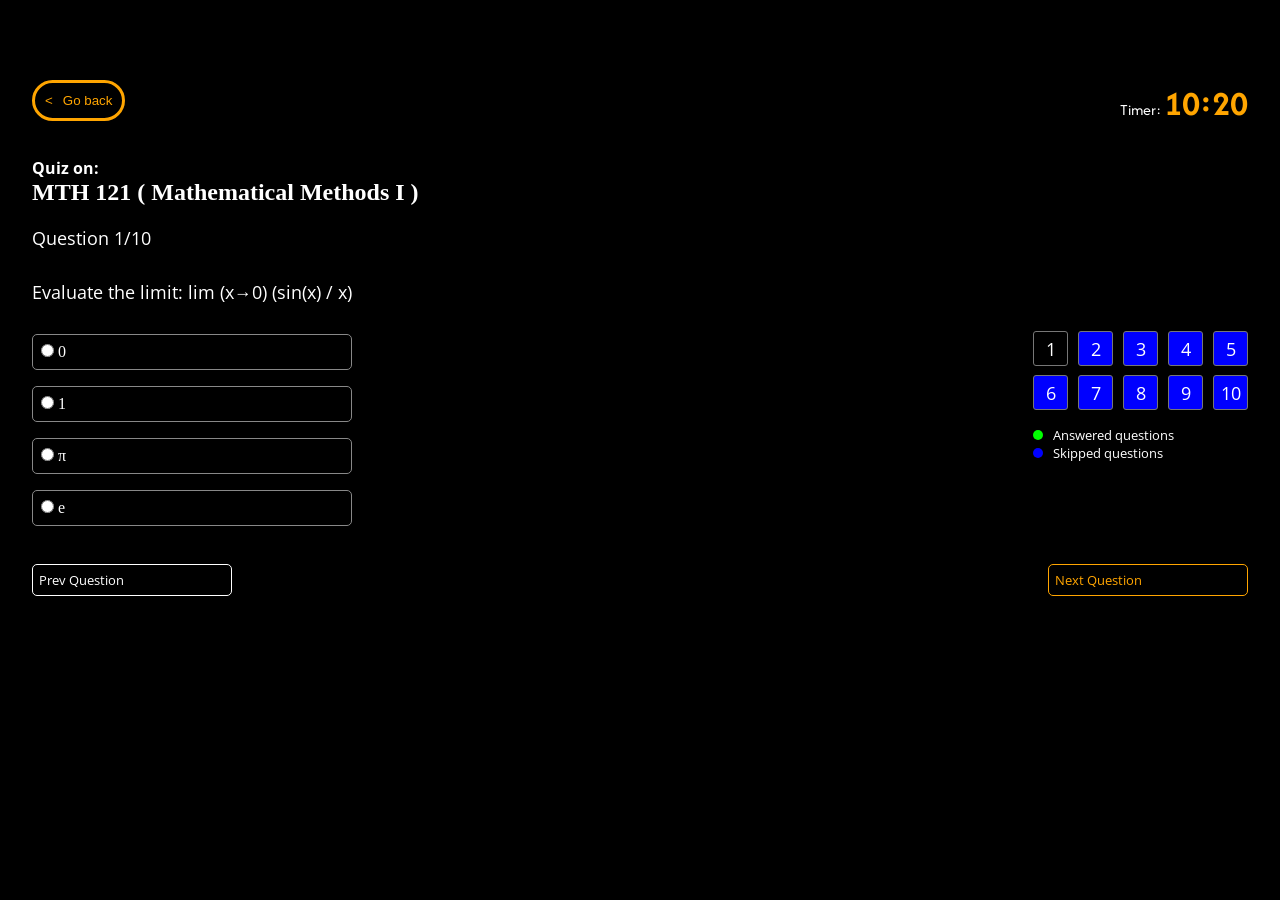
==== Group3/Quiz/quiz121.html @ 058f7fcf "Add files via upload" ====
<!DOCTYPE html>
<html lang="en">
<head>
    <meta charset="UTF-8">
    <meta name="viewport" content="width=device-width, initial-scale=1.0">
    <title>Learnify</title>
    <link rel="preconnect" href="https://fonts.googleapis.com">
    <link rel="preconnect" href="https://fonts.gstatic.com" crossorigin>
    <link href="https://fonts.googleapis.com/css2?family=Afacad:ital,wght@0,400..700;1,400..700&family=Lobster&family=Playwrite+HR+Lijeva:wght@100..400&display=swap" rel="stylesheet">
    <link rel="preconnect" href="https://fonts.googleapis.com">
    <link rel="preconnect" href="https://fonts.gstatic.com" crossorigin>
    <link href="https://fonts.googleapis.com/css2?family=Afacad:ital,wght@0,400..700;1,400..700&family=Lobster&family=Open+Sans:ital,wght@0,300..800;1,300..800&family=Playwrite+HR+Lijeva:wght@100..400&display=swap" rel="stylesheet">
    <style>
        * {
    padding: 0;
    margin: 0;
    box-sizing: border-box;
    
}
.container {
    margin-top: -40px;
}
body {
    color: white;
    background: black;
    position: relative;
}

@font-face {
    font-family: Monteserrat;
    src: url(./../Fonts/Montserrat-Regular.ttf);
}

@font-face {
    font-family: Monteserrat-Black;
    src: url(./../Fonts/Montserrat-Black.ttf);
}

@font-face {
    font-family: Monteserrat-Light;
    src: url(./../Fonts/Montserrat-Light.ttf);
}

#Learn {
    background-color: orange;
    color: black;
    font-family: 'Afacad';
}

header.desktop-nav h1 {
    font-family: 'Afacad';
}

header.desktop-nav nav ul {
    display: flex;
    /* border: 2px solid white; */
    justify-content: space-around;
    width: 50vw;
}

header.desktop-nav nav ul li {
    list-style-type: none;
}

header.desktop-nav nav ul li {
    font-size: 1em;
    transition: 0.3s;
    cursor: pointer;
}

header.desktop-nav nav ul li:hover {
    color: orange;
}

header.desktop-nav {
    padding: 0 1em;
    height: 7rem;
    width: 100%;
    background: #000;
    /* border: 2px solid; */
    display: flex;
    align-items: center;
    justify-content: space-between;
    position: fixed;
    /* top: 50px; */
    z-index: 900;
}

header.desktop-nav .hamburger>div {
    width: 50px;
    height: 3px;
    background-color: #fff;
}

header.desktop-nav .hamburger>div:nth-child(2) {
    margin-top: .3em;
    margin-bottom: .3em;
}

header.desktop-nav .reverse-hamburger>div {
    width: 50px;
    height: 3px;
    background-color: #fff;
}

header.desktop-nav .reverse-hamburger>div:nth-child(1) {
    transform: rotate(-35deg);
}

header.desktop-nav .reverse-hamburger>div:nth-child(2) {
    transform: rotate(35deg);
}

header.desktop-nav .hamburger {
    display: none;
    cursor: pointer;
}

header.desktop-nav .reverse-hamburger {
    display: none;
    cursor: pointer;
}

.mobile-nav {
    display: none;
}

.mobile-nav nav {
    position: fixed;
    height: 85vh;
    background-color: #000;
    width: 100%;
    z-index: 1000;
    animation: animateNav .5s;
    bottom: 0;
}

@keyframes animateNav {
    0% {
        transform: translateX(-100%);
    }

    100% {
        transform: translateX(0%);
    }
}


.mobile-nav nav ul li {
    color: #fff;
    list-style-type: none;
    margin: 2em 2em;
    display: flex;
    justify-content: space-between;
    transition: .3s;
}

.mobile-nav nav ul li:hover {
    color: orange;
    cursor: pointer;
}

@media only screen and (min-height:768px) {
    .mobile-nav nav {
        height: 91vh;
    }
}

.HomeContent1 {
    height: 5rem;
    padding: 2em;
    position: relative;
    top: 80px;
    margin-bottom: 5.5em;
}

.Lectures-Overview {
    padding: 2rem;
    margin-top: 1em;
}

.lectures-overview-header {
    display: flex;
    height: 4rem;
    margin: 0 0 1rem 0;
    align-items: center;
    justify-content: space-between;
}

.module-quiz {
    width: 10rem;
    height: 3rem;
    background-color: transparent;
    color: orange;
    font-size: 20px;
    cursor: pointer;
    border: 4px solid orange;
    border-radius: 30px;
    transition: .3s;
}

.quizButton:hover {
    padding: .5em .8em;
    background-color: orange;
    color: black;
    font-weight: bold;
    cursor: pointer;
}

.templates {
    display: grid;
    grid-template-columns: repeat(4, 1fr);
    justify-items: center;
    /* border: 1px solid; */
}

.template1 {
    width: 90%;
    background: rgb(38, 31, 31);
    margin: .5rem 0 0.5rem 0;
    display: flex;
    flex-direction: column;
    border-radius: 20px;
    padding: 1rem;
    justify-content: space-between;
    font-size: 1em;
    align-items: left;
    transition: .3s;
    cursor: pointer;
}

.template1 p {
    font-family: 'Open Sans';
    font-size: 1.2rem;
    margin: .8em 0;
}

.template1:hover {
    transform: scale(1.05);
}

.templates .template1 img {
    width: 100%;
}

.templates .template1 img.svg {
    width: 20px;
}

.readmore {
    position: relative;
    width: 7rem;
    height: 2rem;
    background: black;
    color: white;
    font-size: 12px;
    border: none;
    border-radius: 20px;
    display: flex;
    align-items: center;
    padding: 10px;
    justify-content: space-between;
    left: 50%;
    cursor: pointer;
}

.readmore:hover {
    background-color: orange;
    color: black;
    font-weight: bold;
}

.template1 a {
    color: #fff;
    text-decoration: none;
    display: flex;
    align-items: center;
    justify-content: space-between;
}


/* mediaquery part @sisco😌 */
/* I decided to work on the media query like you asked */

@media only screen and (max-width:1300px) {

    .templates {
        grid-template-columns: repeat(2, 1fr);
    }

    header.desktop-nav {
        width: 97%;
    }
}

@media only screen and (max-width:992px) {
    .templates {
        grid-template-columns: repeat(1, 1fr);
    }

    header.desktop-nav nav ul {
        display: none;
    }

    .showOnMobile {
        display: block !important;
    }

    .readmore {
        left: 50%;
    }

    section.question-area {
        flex-direction: column;
    }
}

.GoBack {
    position: relative;
    top: 120px;
    display: flex;
    justify-content: space-between;
    padding: 0 2em;
}

.GoBack .goBackButton {
    background: none;
    color: #fff;
    border: none;
    cursor: pointer;
}

.quizButton {
    padding: .3em .5em;
    border: 1px solid orange;
    background: none;
    color: orange;
    transition: .3s;
}

section.content {
    position: relative;
    top: 150px;
    padding: 0 2em;
}

section.content .cos {
    font-family: 'Open Sans';
}

section.content .fetched-content h3 {
    font-family: 'Open Sans';
    font-size: 1.8em;
    margin-top: 1em;
    margin-bottom: .5em;
}

section.content .fetched-content h3:first-child {
    margin-top: 0;
    margin-bottom: 1em;
}

section p {
    font-family: 'Open Sans';
    font-size: 1.1rem;
}

section.content ul li {
    margin-top: 1em;
    list-style-type: decimal;
    font-size: 1.1rem;
}

.pagination {
    display: flex;
    justify-content: space-between;
    margin-top: 3em;
}

.pagination2 {
    display: flex;
    justify-content: space-between;
    margin-top: 3em;
    position: relative;
    bottom: -160px;
    padding: 0 2em;

    
}

.pagination .prev,
.pagination2 .prev {
    width: 30%;
    max-width: 200px;
    text-align: right;
    padding: 6px;
    border: 1px solid #fff;
    background: none;
    color: #fff;
    border-radius: 5px;
    display: flex;
    justify-content: space-between;
    align-items: center;
    font-family: 'Open Sans';
    cursor: pointer;

}

.pagination .next,
.pagination2 .next {
    width: 30%;
    max-width: 200px;
    text-align: left;
    padding: 6px;
    border: 1px solid orange;
    background: none;
    color: orange;
    border-radius: 5px;
    display: flex;
    justify-content: space-between;
    align-items: center;
    font-family: 'Open Sans';
    cursor: pointer;
}

.pagination .submit,
.pagination2 .submit {
    width: 30%;
    max-width: 200px;
    text-align: left;
    padding: 6px;
    border: 1px solid orange;
    background: none;
    color: orange;
    border-radius: 5px;
    display: none;
    justify-content: space-between;
    align-items: center;
    font-family: 'Open Sans';
    font-weight: bold;
    cursor: pointer;
}

@media only screen and (min-width: 992px) {

    section.content {
        max-width: 70%;
    }
}

.GoBack .time span {
    color: orange;
    font-size: 35px;
    font-weight: bold;
}

section.question-area {
    display: flex;
    justify-content: space-between;
    align-items: center;
    margin: 0 2em;
    position: relative;
    top: 170px;
}

section.question-area .options div {
    border: 1px solid #888;
    border-radius: 5px;
    padding: .5em;
    margin-top: 1em;
}

section.question-area .indicator {
    margin-top: 2em;
}

section.question-area .indicator p {
    font-size: .9em;
    font-family: 'Open Sans';
}

section.question-area .indicator .bottom {
    margin-top: 1em;
}

section.question-area .indicator .bottom div {
    display: flex;
    align-items: center;
    gap: 10px;
}

section.question-area .indicator .bottom div div.answered {
    width: 10px;
    height: 10px;
    background-color: lime;
    border-radius: 50%;
}

section.question-area .indicator .bottom div div.skipped {
    width: 10px;
    height: 10px;
    background-color: blue;
    border-radius: 50%;
}

section.question-area .indicator .bottom div span {
    font-size: .8rem;
    font-family: 'Open Sans';
}

section.question-area .answered-questions {
    display: grid;
    grid-template-columns: repeat(5, 1fr);
    column-gap: 10px;
}

section.question-area .answered-questions div {
    width: 35px;
    height: 35px;
    border: 1px solid #777;
    margin-top: .5em;
    text-align: center;
    color: #fff;
    border-radius: 3px;
    font-size: 1.1em;
    padding-top: 0.3em;
    font-family: 'Open Sans';
}




.footerH1 {
    font-family: Open Sans;
    font-weight: bold;
    font-size: 30px;
}

footer {
    width: 100%;
    height: 12rem;
    background: rgb(66, 54, 54);
    color: #ecf0f1;
    padding: 20px 0;
    font-family: 'Open Sans';
}

.footer-container {
    display: flex;
    justify-content: space-between;
    max-width: 1200px;
    margin: 0 auto;
    padding: 0 20px;
}

.footer-column {

    padding: 0 20px;
}

.footer-column h3 {
    margin-bottom: 10px;
    color: orange;
    font-size: 20px;
}

.footer-column p {
    margin: 5px 0;
}

.social-media {
    list-style: none;
    padding: 0;
    margin: 0;
    display: flex;
    display: flex;
    flex-direction: column;
}



.social-media a {
    color: #ecf0f1;
    text-decoration: none;
    font-size: 18px;
}

.social-media a:hover {
    color: #3498db;
}


.nav-links {
    max-width: fit-content;
    display: grid;
    gap: 18px
}

.link-part.end.go.start.hide {
    visibility: hidden;
    display: none;
}

.loading-gif.hide {
    visibility: hidden;
    display: none;
}

.question {
    margin-block: 30px;
}

.return{
    background-color: black;
    color: orange;
    padding: 10px;
    border:  3px solid orange;
    border-radius: 50px;
}

@media screen and (max-width:790px) {

    footer {
        width: 100%;
        height: 30rem;
    }

    .footer-container {
        height: 25rem;

        display: flex;
        flex-direction: column;
        /* justify-content: space-between; */
    }

}
    </style>
</head>
<body>
    <div class="container">
    <div class="GoBack">
        <a href="../Screens/screen3.html">
            <button class="return">
                <span class="less-than-sign">&lt;</span><span style="padding-left: 10px;">Go back</span>
            </button>
        </a>
        <div class="time">
            <p style="font-family: 'Afacad';">Timer: <span id="time" style="font-family: 'Afacad';">10:20</span></p>
        </div>
    </div>

    <section class="content">
        <h4 class="cos">Quiz on:</h4>
        <h2>MTH 121 ( Mathematical Methods I )</h2>
    </section>

    <section class="question-area">
        <div>
            <p>Question <span id="question-number">1</span>/10</p>
            <p id="question-text" class="question"></p>

            <div class="options">
                <div>
                    <input type="radio" name="option" id="option1" value="0">
                    <label for="option1" id="option1-label"></label>
                </div>

                <div>
                    <input type="radio" name="option" id="option2" value="1">
                    <label for="option2" id="option2-label"></label>
                </div>

                <div>
                    <input type="radio" name="option" id="option3" value="2">
                    <label for="option3" id="option3-label"></label>
                </div>

                <div>
                    <input type="radio" name="option" id="option4" value="3">
                    <label for="option4" id="option4-label"></label>
                </div>
            </div>
        </div>

        <div class="indicator" id="question-indicators"></div>
        <div class="indicator">
          
            <div class="answered-questions">
            <div class="q1">1</div>
            <div class="q2">2</div>
            <div class="q3">3</div>
            <div class="q4">4</div>
            <div class="q5">5</div>
            <div class="q6">6</div>
            <div class="q7">7</div>
            <div class="q8">8</div>
            <div class="q9">9</div>
            <div class="q10">10</div>
        </div>
    
        <div class="bottom">
            <div><div class="answered"></div> <span>Answered questions</span></div>
            <div><div class="skipped"></div> <span>Skipped questions</span></div>
        </div>
    </div>
    </section>

    <div class="pagination2">
        <button class="prev" id="prev-btn">Prev Question</button>
        <button class="next" id="next-btn">Next Question</button>
        <button class="submit" id="sub-btn">SUBMIT QUIZ</button>
    </div>
</div>
    </div>

    <script>
        //Text me if you have questions
      const questions =[
      {
      "question": "Evaluate the limit: lim (x→0) (sin(x) / x)",
      "options": [
         "0", 
         "1", 
         "π", 
         "e"
        ],
      "answer": 1
    },
    {
      "question": "Find the derivative of the function: f(x) = (3x² + 2x - 5) / (x² + 1)",
      "options": [
         "f'(x) = (6x + 2) / (x² + 1)", 
         "f'(x) = (6x + 2) / (2x + 1)", 
         "f'(x) = (6x - 2) / (x² + 1)", 
         "f'(x) = (6x - 2) / (2x - 1)"
        ],
      "answer": 0
    },
    {
      "question": "Evaluate the integral: ∫(x² + 2x - 3) dx",
      "options": [
         "(x³ / 3) + (x²) - (3x) + C", 
         "(x³ / 3) + (x²) + (3x) + C", 
         "(x³ / 3) - (x²) + (3x) + C", 
         "(x³ / 3) - (x²) - (3x) + C"
        ],
      "answer": 0
    },
    {
      "question": "Solve the equation: x³ - 2x² - 5x + 6 = 0",
      "options": [
         "x = -1, x = 2, x = 3", 
         "x = -1, x = 1, x = 6", 
         "x = 1, x = 2, x = 3", 
         "x = -2, x = 1, x = 3"
        ],
      "answer": 0
    },
    {
      "question": "Find the area under the curve: y = x², from x = 0 to x = 4",
      "options": [
         "64/3", 
         "32/3", 
         "16/3", 
         "8/3"
        ],
      "answer": 0
    },
    {
      "question": "Evaluate the limit: lim (x→∞) (x² / (x² + 1))",
      "options": [
         "0", 
         "1", 
         "π", 
         "e"
        ],
      "answer": 1
    },
    {
      "question": "Find the derivative of the function: f(x) = e^(2x)",
      "options": [
         "f'(x) = 2e^(2x)", 
         "f'(x) = e^(2x)", 
         "f'(x) = 2e^x", 
         "f'(x) = e^x"
        ],
      "answer": 0
    },
    {
      "question": "Solve the equation: x² + 4x - 8 = 0",
      "options": [
         "x = -2 ± √6", 
         "x = -2 ± √2", 
         "x = 2 ± √6", 
         "x = 2 ± √2"
        ],
      "answer": 0
    },
    {
      "question": "Find the area between the curves: y = x² and y = x, from x = 0 to x = 2",
      "options": [
         "2/3", 
         "1/3", 
         "1/6", 
         "1/12"
        ],
      "answer": 1
    },
    {
      "question": "Evaluate the integral: ∫(e^x / (e^x + 1)) dx",
      "options": [
         "ln|e^x + 1| + C", 
         "ln|e^x - 1| + C", 
         "e^x / (e^x + 1) + C", 
         "e^x / (e^x - 1) + C"
        ],
      "answer": 0
    }
]

let currentQuestionIndex = 0;
let userAnswers = new Array(questions.length).fill(null); 

const questionText = document.getElementById("question-text");
const option1Label = document.getElementById("option1-label");
const option2Label = document.getElementById("option2-label");
const option3Label = document.getElementById("option3-label");
const option4Label = document.getElementById("option4-label");
const questionNumber = document.getElementById("question-number");
const questionIndicators = document.getElementById("question-indicators");
const prevBtn = document.getElementById("prev-btn");
const nextBtn = document.getElementById("next-btn");

function loadQuestion() {
    const currentQuestion = questions[currentQuestionIndex];

    questionText.textContent = currentQuestion.question;
    option1Label.textContent = currentQuestion.options[0];
    option2Label.textContent = currentQuestion.options[1];
    option3Label.textContent = currentQuestion.options[2];
    option4Label.textContent = currentQuestion.options[3];
    questionNumber.textContent = currentQuestionIndex + 1;
    if (questionNumber.textContent == 10) {
        document.getElementById("sub-btn").style.display = "flex";
    }
    else {
        document.getElementById("sub-btn").style.display = "none";
    }

    // Clear previous selection
    document.querySelectorAll('input[name="option"]').forEach((input) => {
        input.checked = false;
    });

    // Restore user's previous answer if available
    if (userAnswers[currentQuestionIndex] !== null) {
        document.querySelector(`input[name="option"][value="${userAnswers[currentQuestionIndex]}"]`).checked = true;
    }

    updateIndicators();
}

function updateIndicators() {
    const answeredQuestions = document.querySelector('.answered-questions');
    const indicators = answeredQuestions.children; 

    for (let i = 0; i < indicators.length; i++) {
        if (i === currentQuestionIndex) {
            indicators[i].style.backgroundColor = 'black'; 
        } else if (userAnswers[i] === null) {
            indicators[i].style.backgroundColor = 'blue';
        } else {
            indicators[i].style.backgroundColor = 'green'; 
        }
    }
}


nextBtn.addEventListener("click", () => {
    const selectedOption = document.querySelector('input[name="option"]:checked');
    if (selectedOption) {
        userAnswers[currentQuestionIndex] = parseInt(selectedOption.value); 
    }

    currentQuestionIndex++;
    if (currentQuestionIndex >= questions.length) {
        console.log("Quiz completed!");
        console.log("User Answers:", userAnswers);
    } else {
        loadQuestion();
    }
});

prevBtn.addEventListener("click", () => {
    if (currentQuestionIndex > 0) {
        currentQuestionIndex--;
        loadQuestion();
    }
});
//NEW ADDITION Timer function
function startTimer(duration, display) {
    var timer = duration, minutes, seconds;
   var interval = setInterval(function () {
        minutes = parseInt(timer / 60, 10);
        seconds = parseInt(timer % 60, 10);

        minutes = minutes < 10 ? "0" + minutes : minutes;
        seconds = seconds < 10 ? "0" + seconds : seconds;

        display.textContent = minutes + ":" + seconds;

        if (--timer < 0) {
            clearInterval(interval);
            submitQuiz()
        }
    }, 1000);
    return interval;
}
//Submit function, created to be added to timer function.
function submitQuiz() {
     const selectedOption = document.querySelector('input[name="option"]:checked'); 
     if (selectedOption) {
         userAnswers[currentQuestionIndex] = parseInt(selectedOption.value);
         } 
         let correctAnswersCount = 0;
         for (let i = 0; i < questions.length; i++)  {
         if (userAnswers[i] === questions[i].answer) {
         correctAnswersCount++; 
        } 
    } 
      
    };
//to start timer function when it loads
window.onload = function () {
    var Minutes = (60 * 10) + 20,
        display = document.querySelector('#time');
    startTimer(Minutes, display);
};
//if we want to submit before the timer is over.
document.getElementById("sub-btn").addEventListener("click", () => {
    
    const selectedOption = document.querySelector('input[name="option"]:checked');
    if (selectedOption) {
        userAnswers[currentQuestionIndex] = parseInt(selectedOption.value); 
    }

    let correctAnswersCount = 0;
    for (let i = 0; i < questions.length; i++) {
        if (userAnswers[i] === questions[i].answer) {
            correctAnswersCount++;
        }
    }

    alert(`You got ${correctAnswersCount} out of ${questions.length} questions correct!`);
    clearInterval(interval);
});
loadQuestion();
    
    </script>
</body>
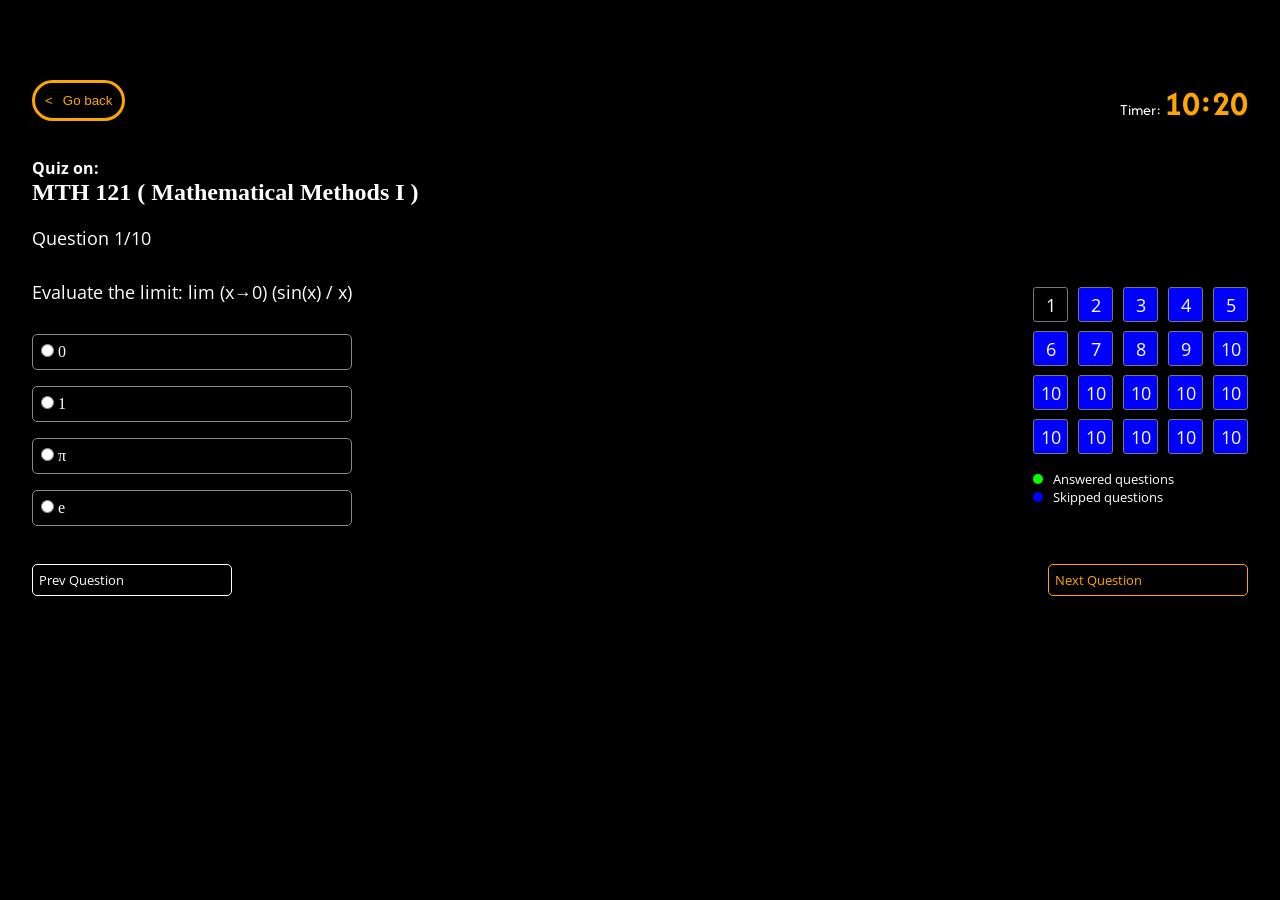
==== commit e48011a8: "Update quiz121.html" ====
--- a/Group3/Quiz/quiz121.html
+++ b/Group3/Quiz/quiz121.html
@@ -696,6 +696,16 @@
             <div class="q8">8</div>
             <div class="q9">9</div>
             <div class="q10">10</div>
+            <div class="q10">10</div>
+            <div class="q10">10</div>
+            <div class="q10">10</div>
+            <div class="q10">10</div>
+            <div class="q10">10</div>
+            <div class="q10">10</div>
+            <div class="q10">10</div>
+            <div class="q10">10</div>
+            <div class="q10">10</div>
+            <div class="q10">10</div>
         </div>
     
         <div class="bottom">
@@ -716,7 +726,7 @@
     <script>
         //Text me if you have questions
       const questions =[
-      {
+    {
       "question": "Evaluate the limit: lim (x→0) (sin(x) / x)",
       "options": [
          "0", 
@@ -815,8 +825,109 @@
          "e^x / (e^x - 1) + C"
         ],
       "answer": 0
+    },
+    {
+      "question": "What is the primary purpose of the concept of a limit in calculus?",
+      "options": [
+         "To define the derivative of a function", 
+         "To define the continuity of a function", 
+         "To define the integral of a function", 
+         "To study the behavior of a function as the input values approach a specific point"
+        ],
+      "answer": 3
+    },
+    {
+      "question": "Which of the following statements about continuity is true?",
+      "options": [
+         "A function can be continuous at a point without being defined at that point", 
+         "A function can be continuous at a point even if it is not differentiable at that point", 
+         "A function must be defined at a point in order to be continuous at that point", 
+         "A function must be differentiable at a point in order to be continuous at that point"
+        ],
+      "answer": 2
+    },
+    {
+      "question": "What is the definition of the derivative of a function f(x) at a point x=a?",
+      "options": [
+         "The limit as h approaches 0 of [f(a+h) - f(a)]/h", 
+         "The limit as h approaches 0 of [f(a+h) + f(a)]/h", 
+         "The limit as h approaches 0 of [f(a+h) - f(a)]/a", 
+         "The limit as h approaches 0 of [f(a+h) + f(a)]/a"
+        ],
+      "answer": 0
+    },
+    {
+      "question": "What is the power rule of differentiation?",
+      "options": [
+         "If f(x) = x^n, then f'(x) = nx^(n-1)", 
+         "If f(x) = x^n, then f'(x) = nx^(n+1)", 
+         "If f(x) = x^n, then f'(x) = (n+1)x^n", 
+         "If f(x) = x^n, then f'(x) = (n-1)x^n"
+        ],
+      "answer": 0
+    },
+    {
+      "question": "What is the fundamental theorem of calculus?",
+      "options": [
+         "The derivative of an integral is equal to the original function", 
+         "The integral of a derivative is equal to the original function", 
+         "The derivative of a sum is equal to the sum of the derivatives", 
+         "The integral of a product is equal to the product of the integrals"
+        ],
+      "answer": 1
+    },
+    {
+      "question": "What is the definition of a definite integral?",
+      "options": [
+         "The limit as n approaches infinity of the sum of the areas of n rectangles", 
+         "The limit as n approaches infinity of the sum of the lengths of n line segments", 
+         "The limit as n approaches infinity of the sum of the volumes of n solids", 
+         "The limit as n approaches infinity of the sum of the areas of n trapezoids"
+        ],
+      "answer": 0
+    },
+    {
+      "question": "What is the substitution rule of integration?",
+      "options": [
+         "If u = g(x), then ∫f(u)du = ∫f(g(x))g'(x)dx", 
+         "If u = g(x), then ∫f(u)du = ∫f(g(x))/g'(x)dx", 
+         "If u = g(x), then ∫f(u)du = ∫f(g(x))dx", 
+         "If u = g(x), then ∫f(u)du = ∫f(g(x))g(x)dx"
+        ],
+      "answer": 0
+    },
+    {
+      "question": "What is the definition of an improper integral?",
+      "options": [
+         "An integral with an infinite limit of integration", 
+         "An integral with a discontinuous integrand", 
+         "An integral with a non-elementary antiderivative", 
+         "An integral with a multivariable integrand"
+        ],
+      "answer": 0
+    },
+    {
+      "question": "What is the purpose of integration by parts?",
+      "options": [
+         "To integrate functions that can be written as a product of two functions", 
+         "To integrate functions that can be written as a sum of two functions", 
+         "To integrate functions that can be written as a difference of two functions", 
+         "To integrate functions that can be written as a quotient of two functions"
+        ],
+      "answer": 0
+    },
+    {
+      "question": "What is the definition of a parametric integral?",
+      "options": [
+         "An integral that is evaluated using a parameter", 
+         "An integral that is evaluated using a substitution", 
+         "An integral that is evaluated using integration by parts", 
+         "An integral that is evaluated using a numerical method"
+        ],
+      "answer": 0
     }
 ]
+  
 
 let currentQuestionIndex = 0;
 let userAnswers = new Array(questions.length).fill(null); 
@@ -957,4 +1068,4 @@
 loadQuestion();
     
     </script>
-</body>+</body>
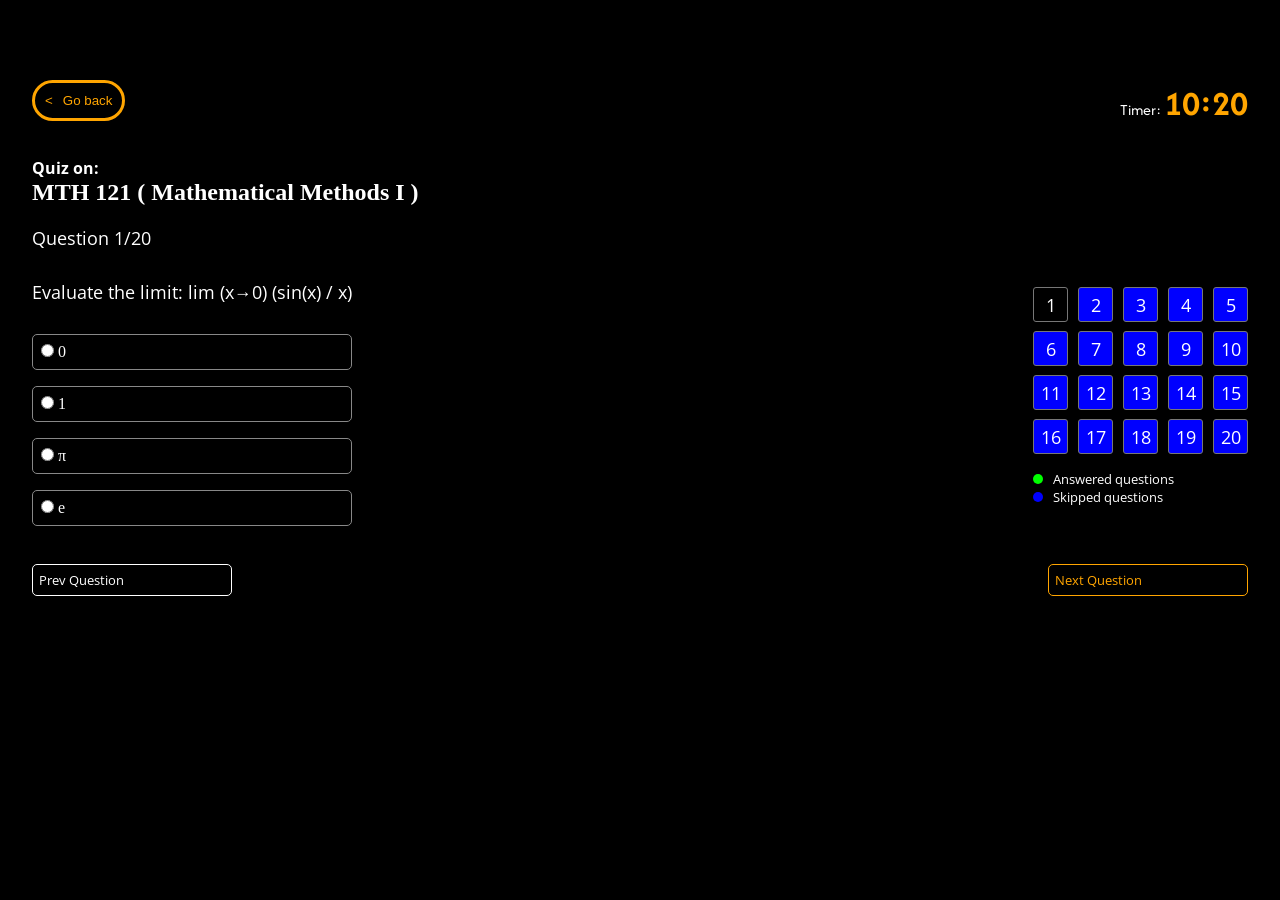
==== commit 884294a0: "Update quiz121.html" ====
--- a/Group3/Quiz/quiz121.html
+++ b/Group3/Quiz/quiz121.html
@@ -656,7 +656,7 @@
 
     <section class="question-area">
         <div>
-            <p>Question <span id="question-number">1</span>/10</p>
+            <p>Question <span id="question-number">1</span>/20</p>
             <p id="question-text" class="question"></p>
 
             <div class="options">
@@ -695,17 +695,17 @@
             <div class="q7">7</div>
             <div class="q8">8</div>
             <div class="q9">9</div>
-            <div class="q10">10</div>
-            <div class="q10">10</div>
-            <div class="q10">10</div>
-            <div class="q10">10</div>
-            <div class="q10">10</div>
-            <div class="q10">10</div>
-            <div class="q10">10</div>
-            <div class="q10">10</div>
-            <div class="q10">10</div>
-            <div class="q10">10</div>
-            <div class="q10">10</div>
+             <div class="q10">10</div>
+            <div class="q11">11</div>
+            <div class="q12">12</div>
+            <div class="q13">13</div>
+            <div class="q14">14</div>
+            <div class="q15">15</div>
+            <div class="q16">16</div>
+            <div class="q17">17</div>
+            <div class="q18">18</div>
+            <div class="q19">19</div>
+            <div class="q20">20</div>
         </div>
     
         <div class="bottom">
@@ -951,7 +951,7 @@
     option3Label.textContent = currentQuestion.options[2];
     option4Label.textContent = currentQuestion.options[3];
     questionNumber.textContent = currentQuestionIndex + 1;
-    if (questionNumber.textContent == 10) {
+    if (questionNumber.textContent == 20) {
         document.getElementById("sub-btn").style.display = "flex";
     }
     else {
